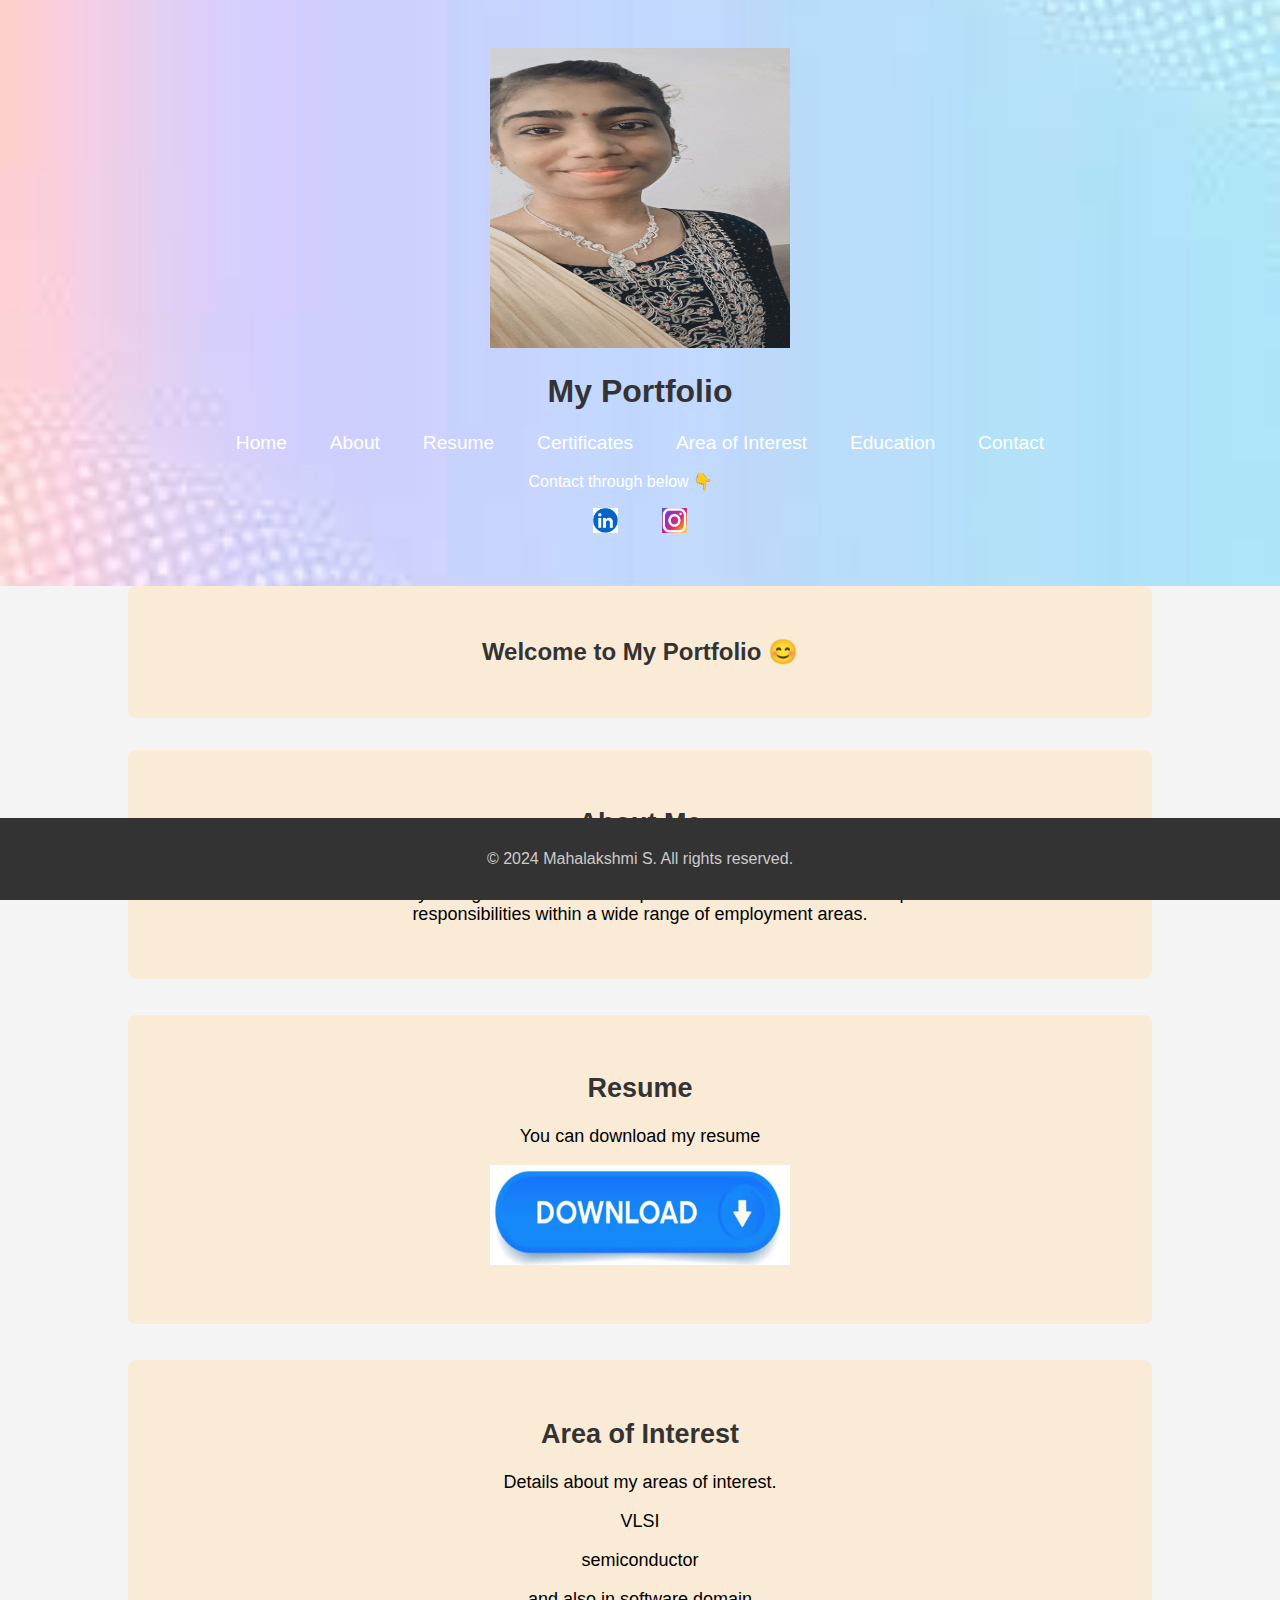
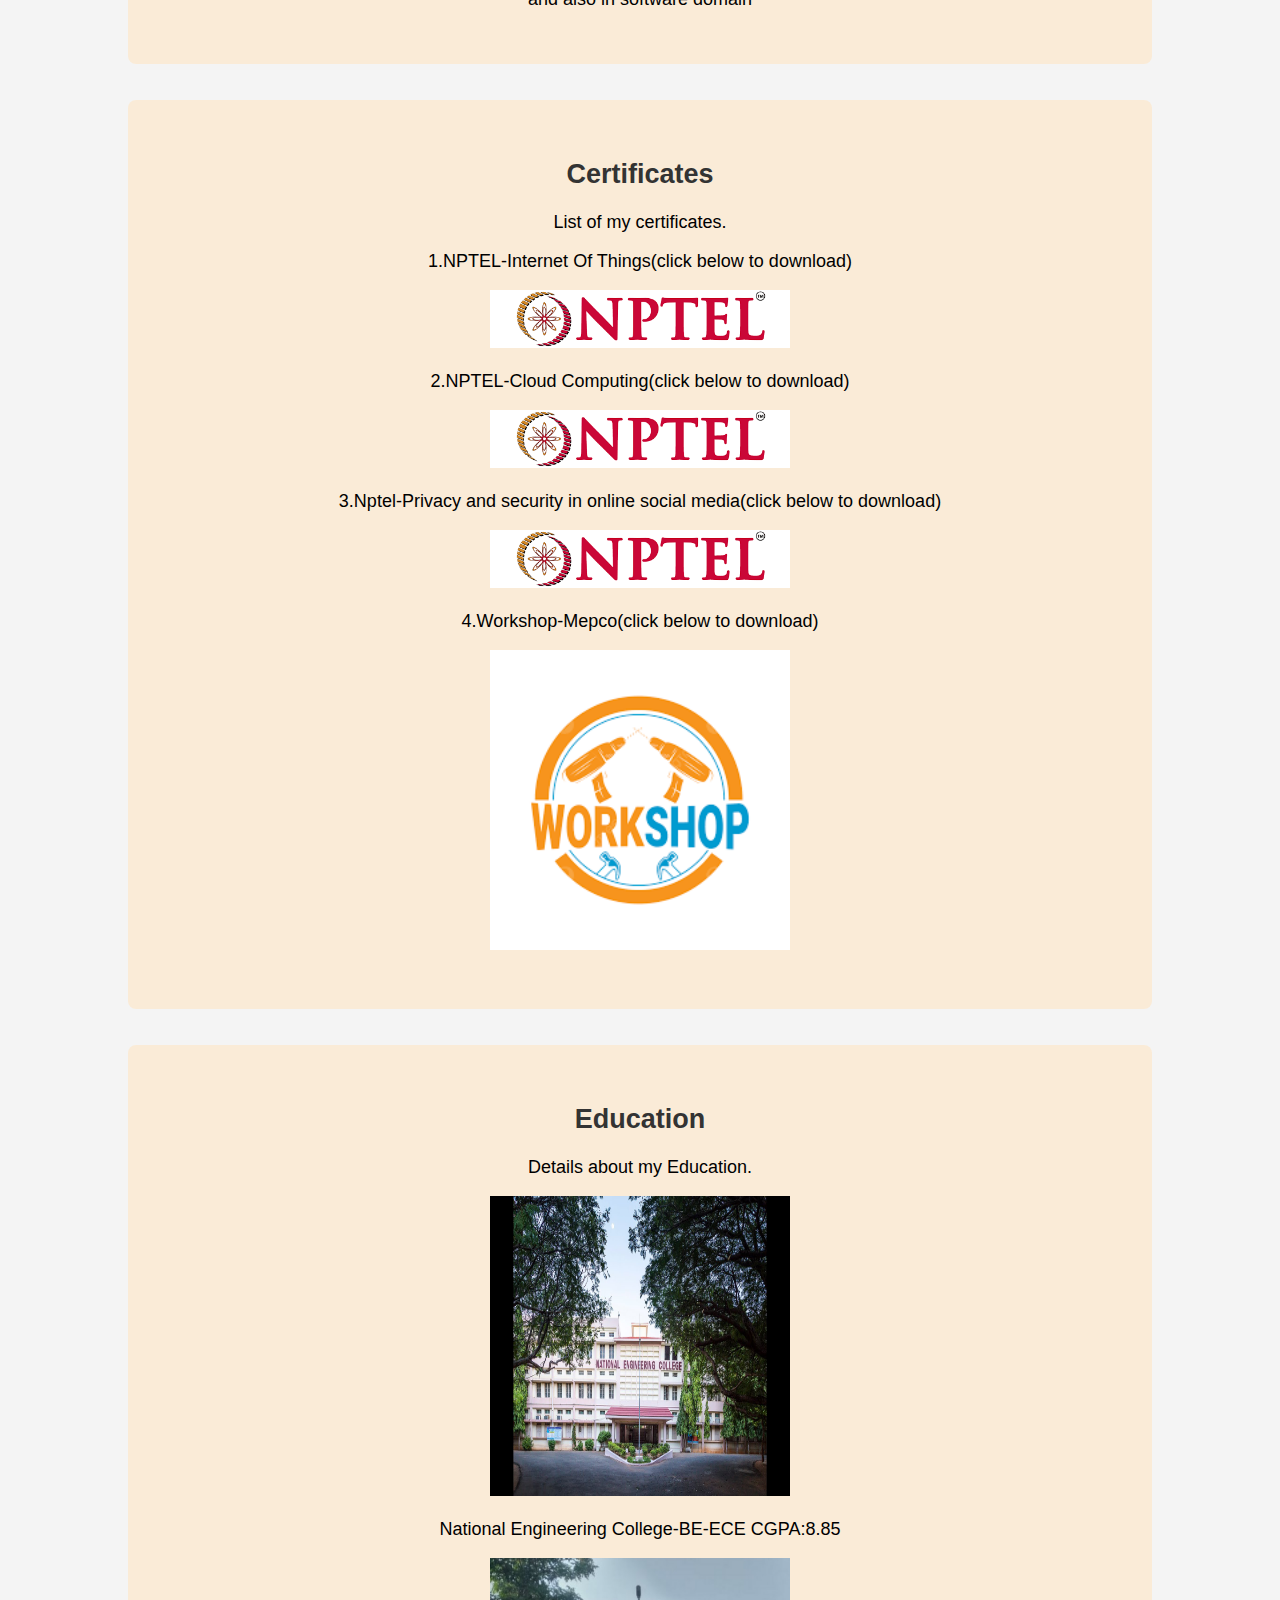
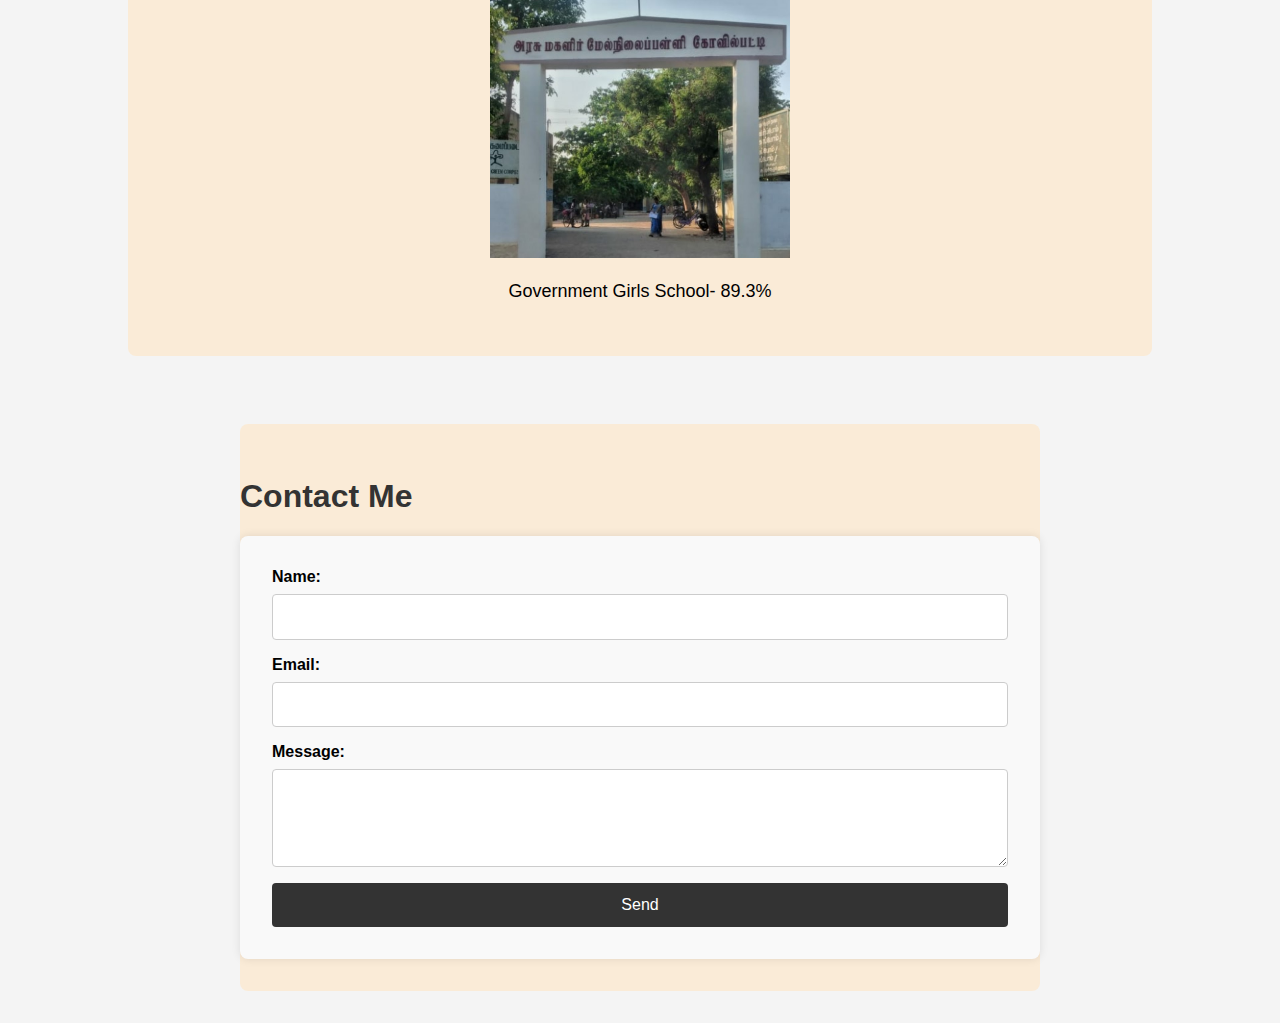
==== fold1/index.html @ 5044a742 "Add files via upload" ====
<!DOCTYPE html>
<html lang="en">
<head>
    <meta charset="UTF-8">
    <meta name="viewport" content="width=device-width, initial-scale=1.0">
    <title>My Portfolio</title>
    <link rel="stylesheet" href="style.css">
</head>
<body>
<header class="header-background">   
    <nav>
        <img src="images/imagemaha.jfif" height="300" width="300">
        <h1>My Portfolio</h1>
        <a href="#home">Home</a>
        <a href="#about">About</a>
        <a href="#resume">Resume</a>
        <a href="#certificates">Certificates</a>
        <a href="#areaofinterest">Area of Interest</a>
        <a href="#Education">Education</a>
        <a href="#contact">Contact</a>
        <p> Contact through below 👇
        <a href="https://www.linkedin.com/in/mahalakshmi-s-2719b5256?utm_source=share&utm_campaign=share_via&utm_content=profile&utm_medium=android_app" target="_blank">
        </p>  <img src="images/linkedinlogo.jfif" style="width:25px;height:25px;">
        </a>
        <a href="https://www.instagram.com/s_maha_2k_05?igsh=MWg0Mnh5aGR2NmZuMg==" target="_blank">
           <img src="images/instalogo.jfif" style="width:25px;height:25px;">
        </a>
            
    </nav>
</header>
<section id="home" class="container">
    <h2>Welcome to My Portfolio 😊</h2>
</section>

<section id="about" class="container">
    <h2>About Me</h2>
    <p>    Myself Mahalakshmi ,I am a dedicated, organized and methodical individual. I have good interpersonal skills, am an excellent team worker and am keen and very willing to learn and develop new skills. I am reliable and dependable and often seek new responsibilities within a wide range of employment areas.</p>
</section>
<section id="resume" class="container">
    <h2>Resume</h2>
    <p>You can download my resume</p>
    <body>
        <a href="c:\Users\Maha\Downloads\maha resume.pdf" target="_blank">
        </p> <img src="images/downloadlogo.jfif" style="width:300px;height:100px;"></p>
        </a>
    </body>
    
</section>
<section id="areaofinterest" class="container">
    <h2>Area of Interest</h2>
    <p>Details about my areas of interest.</p>
    <p>VLSI</p>
    <p>semiconductor</p>
    <p>and also in software domain</p>
</section>


<section id="certificates" class="container">
    <h2>Certificates</h2>
    <p>List of my certificates.</p>
    <body>
        <p>1.NPTEL-Internet Of Things(click below to download)</p>
        <a href="Introduction To Internet Of Things.pdf" target="_blank">
        </p> <img src="images/nptellogo.png" style="width:300px;height:auto;"></p>
        </a>
        <body>
            <p>2.NPTEL-Cloud Computing(click below to download)</p>
            <a href="Cloud Computing2.pdf" target="_blank">
            </p>   <img src="images/nptellogo.png" style="width:300px;height:auto;"></p>
            </a>
            <body>
                <p>3.Nptel-Privacy and security in online social media(click below to download)</p>
                <a href="privacy2.pdf" target="_blank">
                </p> <img src="images/nptellogo.png" style="width:300px;height:auto;"></p>
                </a>
                <body>
                    <p>4.Workshop-Mepco(click below to download)</p>
                  <a href="c:\Users\Maha\Downloads\workshop1.pdf" target="_blank">
                  </p> <img src="images/workshoplogo.png" style="width:300px;height:auto;"></p>
                  </a>
</section>



<section id="Education" class="container">
    <h2>Education</h2>
    <p>Details about my Education.</p>
    <img src="images/necimg.jpg" height="300" width="300">
    <p>National Engineering College-BE-ECE CGPA:8.85</p>
    <img src="images/GGHSS.jpg" height="300" width="300">
    <p>Government Girls School- 89.3%</p>

</section>
</body>
    
</section>
</html>
<html lang="en">
<head>
    <meta charset="UTF-8">
    <meta name="viewport" content="width=device-width, initial-scale=1.0">
    <title>Contact Me</title>
</head>
<body>
    </header>
    <main>
        <section id="contact" class="container">
            <h1>Contact Me</h1>
            <form action="mailto:mahalakshus057@gmail.com" method="post" enctype="text/plain">
                <div class="form-group">
                    <label for="name">Name:</label>
                    <input type="text" id="name" name="name" required>
                </div>
                <div class="form-group">
                    <label for="email">Email:</label>
                    <input type="email" id="email" name="email" required>
                </div>
                <div class="form-group">
                    <label for="message">Message:</label>
                    <textarea id="message" name="message" rows="5" required></textarea>
                </div>
                <button type="submit">Send</button>
            </form>
        </section>
    </main>
    <footer>
        <p>&copy; 2024 Mahalakshmi S. All rights reserved.</p>
    </footer>
    <script src="js/scripts.js"></script>
</body>
---- fold1/style.css ----
body {
    font-family: Arial, sans-serif;
    margin: 0;
    padding: 0;
    background: #f4f4f4;
}

.header-background {
    background: url('images/back4.jfif') no-repeat center center;
    background-size: cover;
    color: white;
    padding: 2em 0;
    text-align: center;
}

nav {
    margin: 1em 0;
}

nav a {
    color: white;
    margin: 0 1em;
    text-decoration: none;
    font-size: 1.2em;
}

nav a:hover {
    text-decoration: underline;
}

.container {
    width: 80%;
    margin: 0 auto;
    padding: 2em 0;
    background: white;
    border-radius: 8px;
    margin-bottom: 2em;
}

h1, h2 {
    color: #333;
}

#home {
    background-size: cover;
    color: white;
    padding: 2em 0;
    text-align: center;
    margin-bottom: 2em;
    background-color: antiquewhite;
}
#resume{
    text-align: center;
    font-style: var(Arial);
    font-weight: 200;
    font-size: large;
    text-align: center;
    background-color: antiquewhite;
}
section {
    padding: 2em 0;
}

#about{
    text-align: center;
    font-style: var(Arial);
    font-weight: 200;
    font-size: large;
    text-align: center;
    background-color: antiquewhite;
}
#areaofinterest{
    text-align: center;
    font-style: var(Arial);
    font-weight: 200;
    font-size: large;
    text-align: center;
    background-color: antiquewhite;
}
#certificates{
    text-align: center;
    font-style: var(Arial);
    font-weight: 200;
    font-size: large;
    text-align: center;
    background-color: antiquewhite;
}
#Education{
    text-align: center;
    font-style: var(Arial);
    font-weight: 200;
    font-size: large;
    background-color: antiquewhite;
}
body {
    font-family: Arial, sans-serif;
    margin: 0;
    padding: 0;
    box-sizing: border-box;
}

header {
    background: #333;
    color: #fff;
    padding: 1em 0;
}

header nav ul {
    list-style: none;
    padding: 0;
    display: flex;
    justify-content: center;
}

header nav ul li {
    margin: 0 1em;
}

header nav ul li a {
    color: #fff;
    text-decoration: none;
}

main {
    padding: 2em;
}

footer {
    text-align: center;
    padding: 1em 0;
    background:#333;
    color:#ccc;
    position: fixed;
    width: 100%;
    bottom: 0;
}

#contact {
    max-width: 800px;
    margin: 0 auto;
    padding: 2em 0;
    background-color: antiquewhite;
}

form {
    display: flex;
    flex-direction: column;
    gap: 1em;
    background: #f9f9f9;
    padding: 2em;
    border-radius: 8px;
    box-shadow: 0 0 10px rgba(0, 0, 0, 0.1);
}

.form-group {
    display: flex;
    flex-direction: column;
}

.form-group label {
    margin-bottom: 0.5em;
    font-weight: bold;
}

.form-group input,
.form-group textarea {
    padding: 0.8em;
    border: 1px solid #ccc;
    border-radius: 4px;
    font-size: 1em;
}

.form-group input:focus,
.form-group textarea:focus {
    outline: none;
    border-color: #333;
}

button {
    padding: 0.8em 1.5em;
    background: #333;
    color: #fff;
    border: none;
    border-radius: 4px;
    cursor: pointer;
    font-size: 1em;
    transition: background 0.3s ease;
}

button:hover {
    background: #555;
}
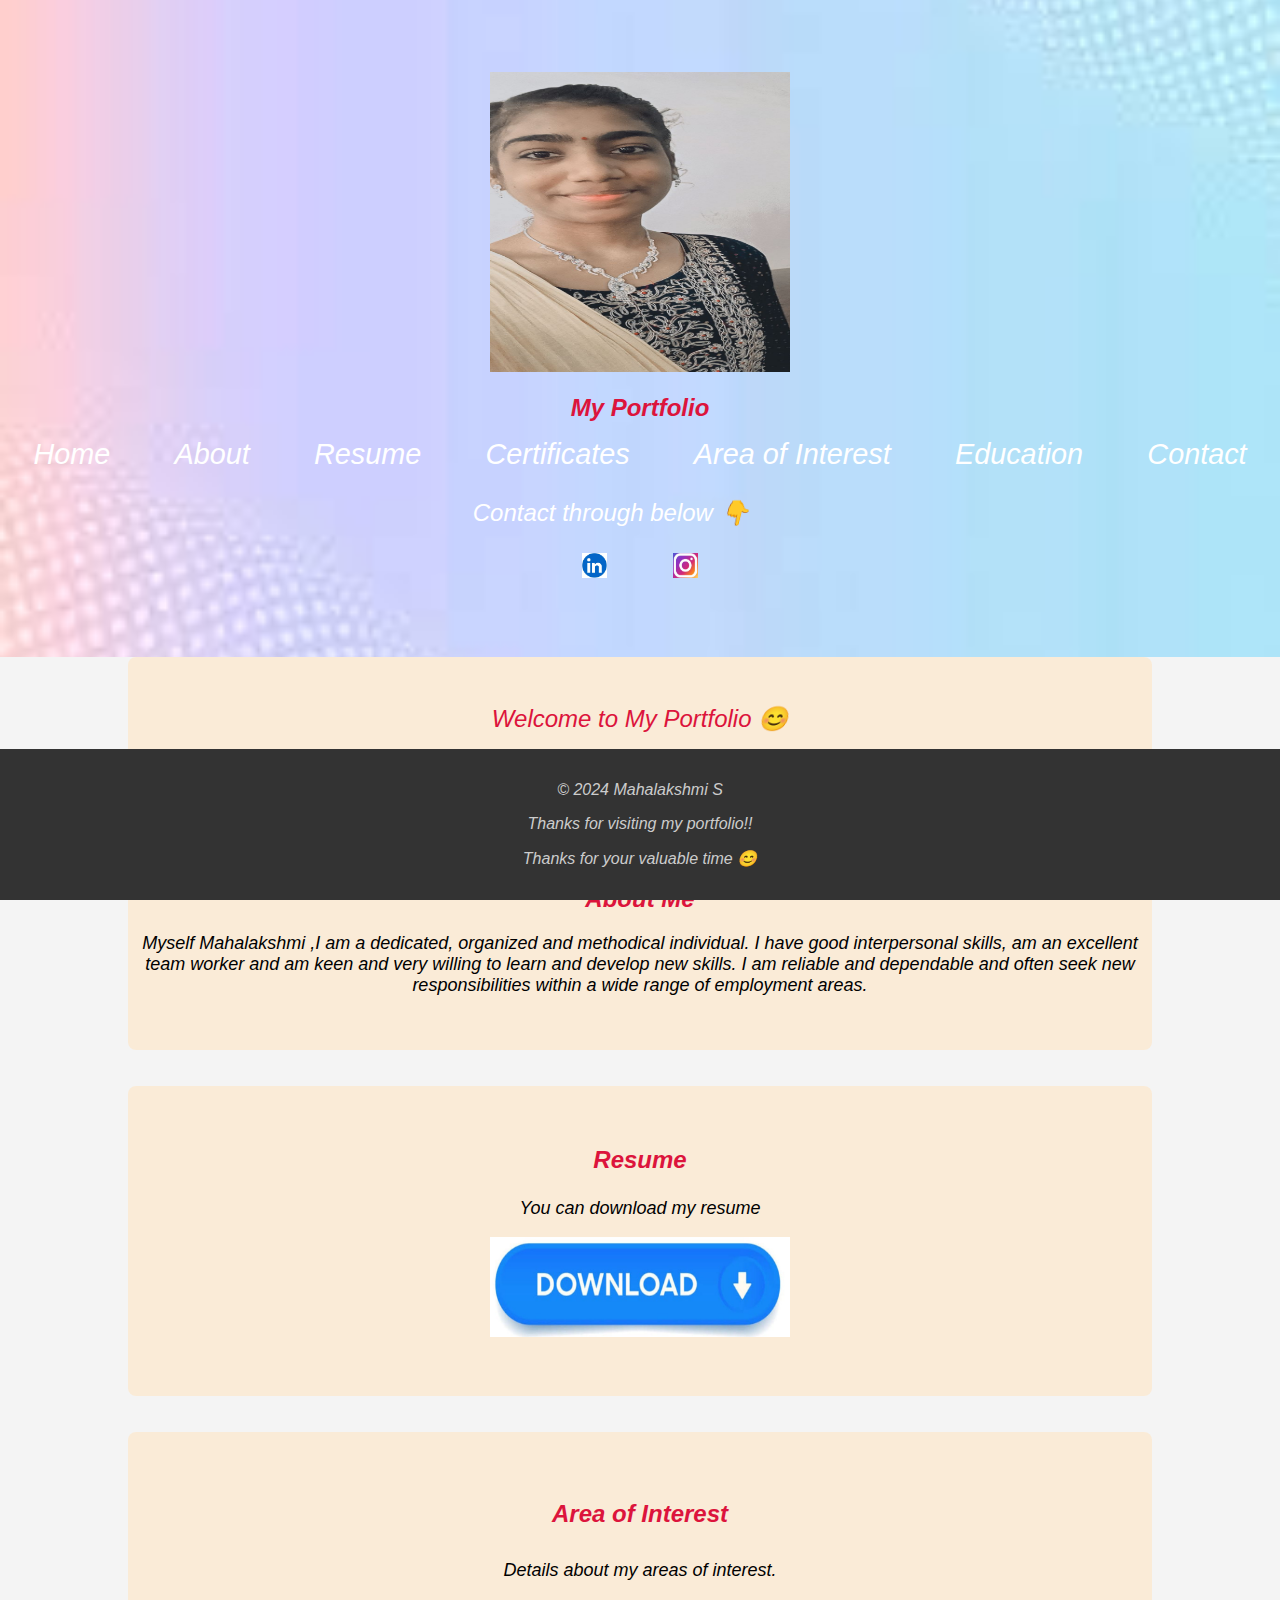
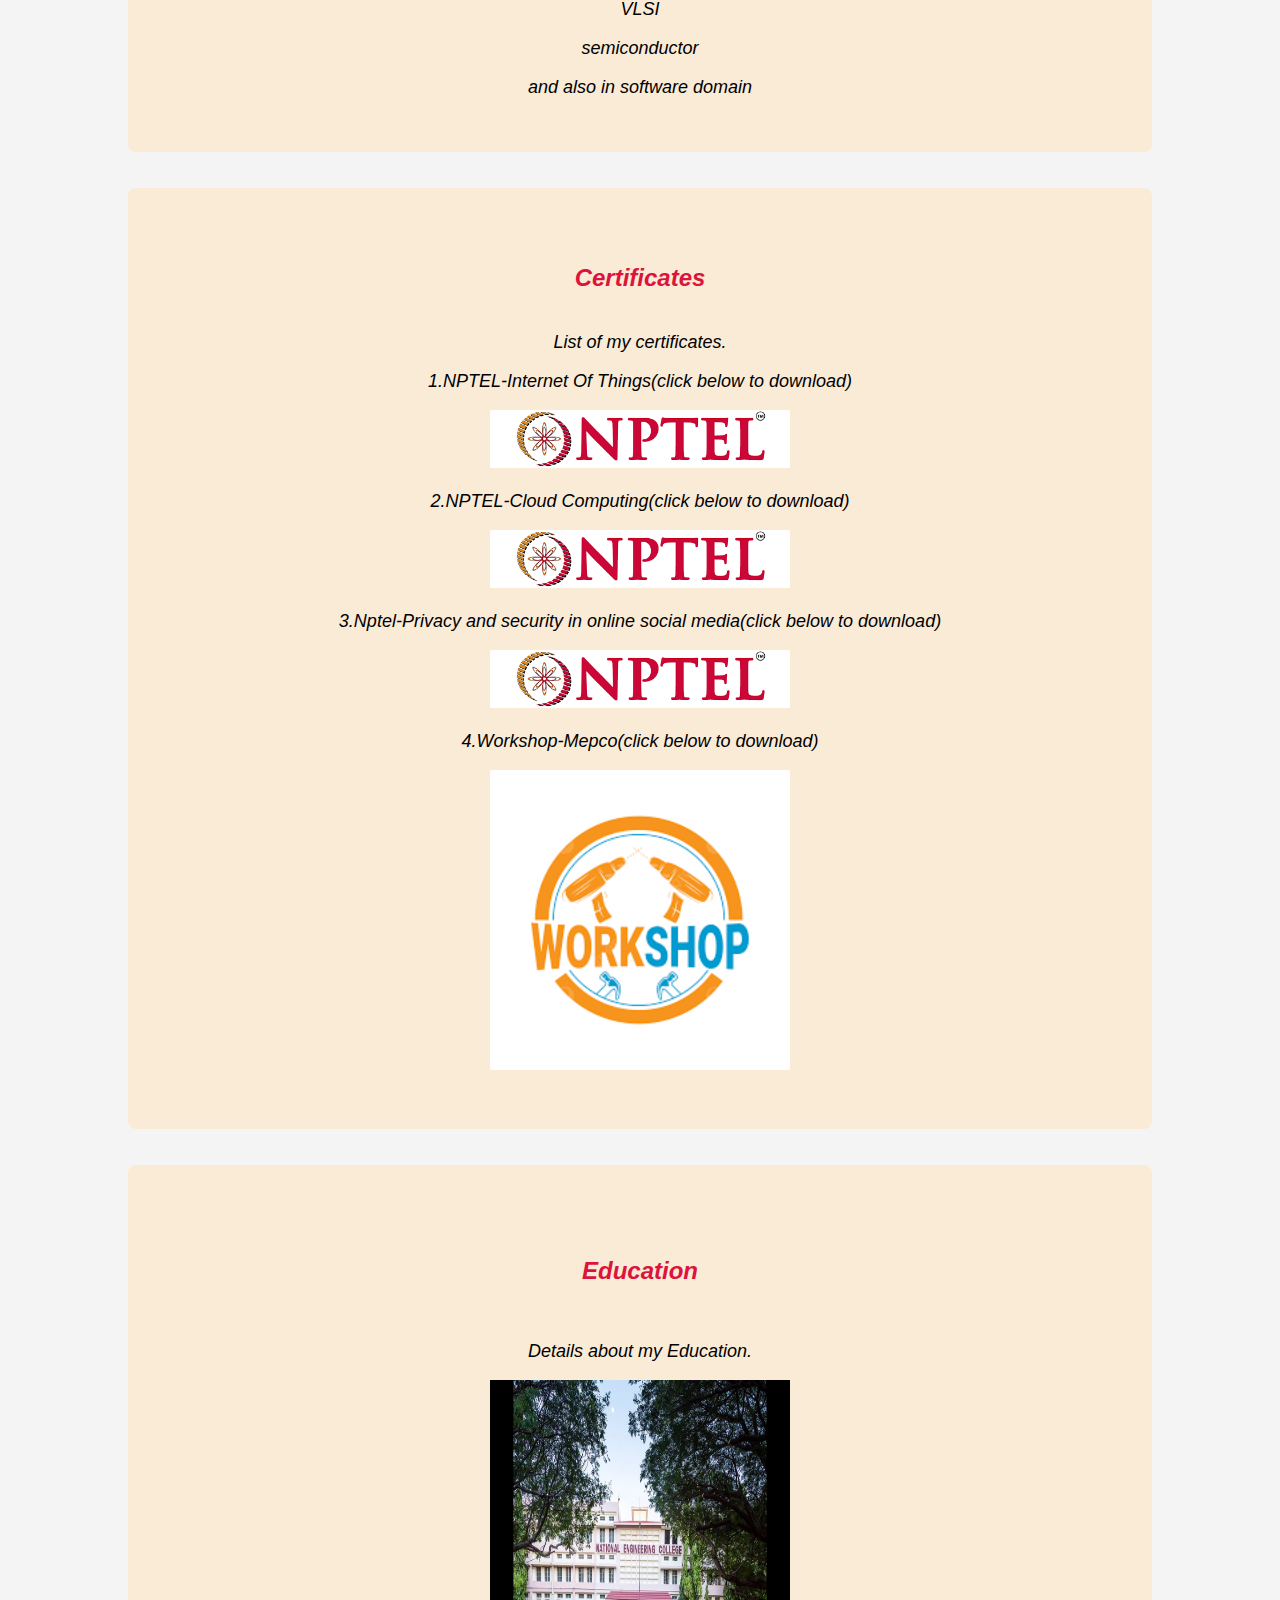
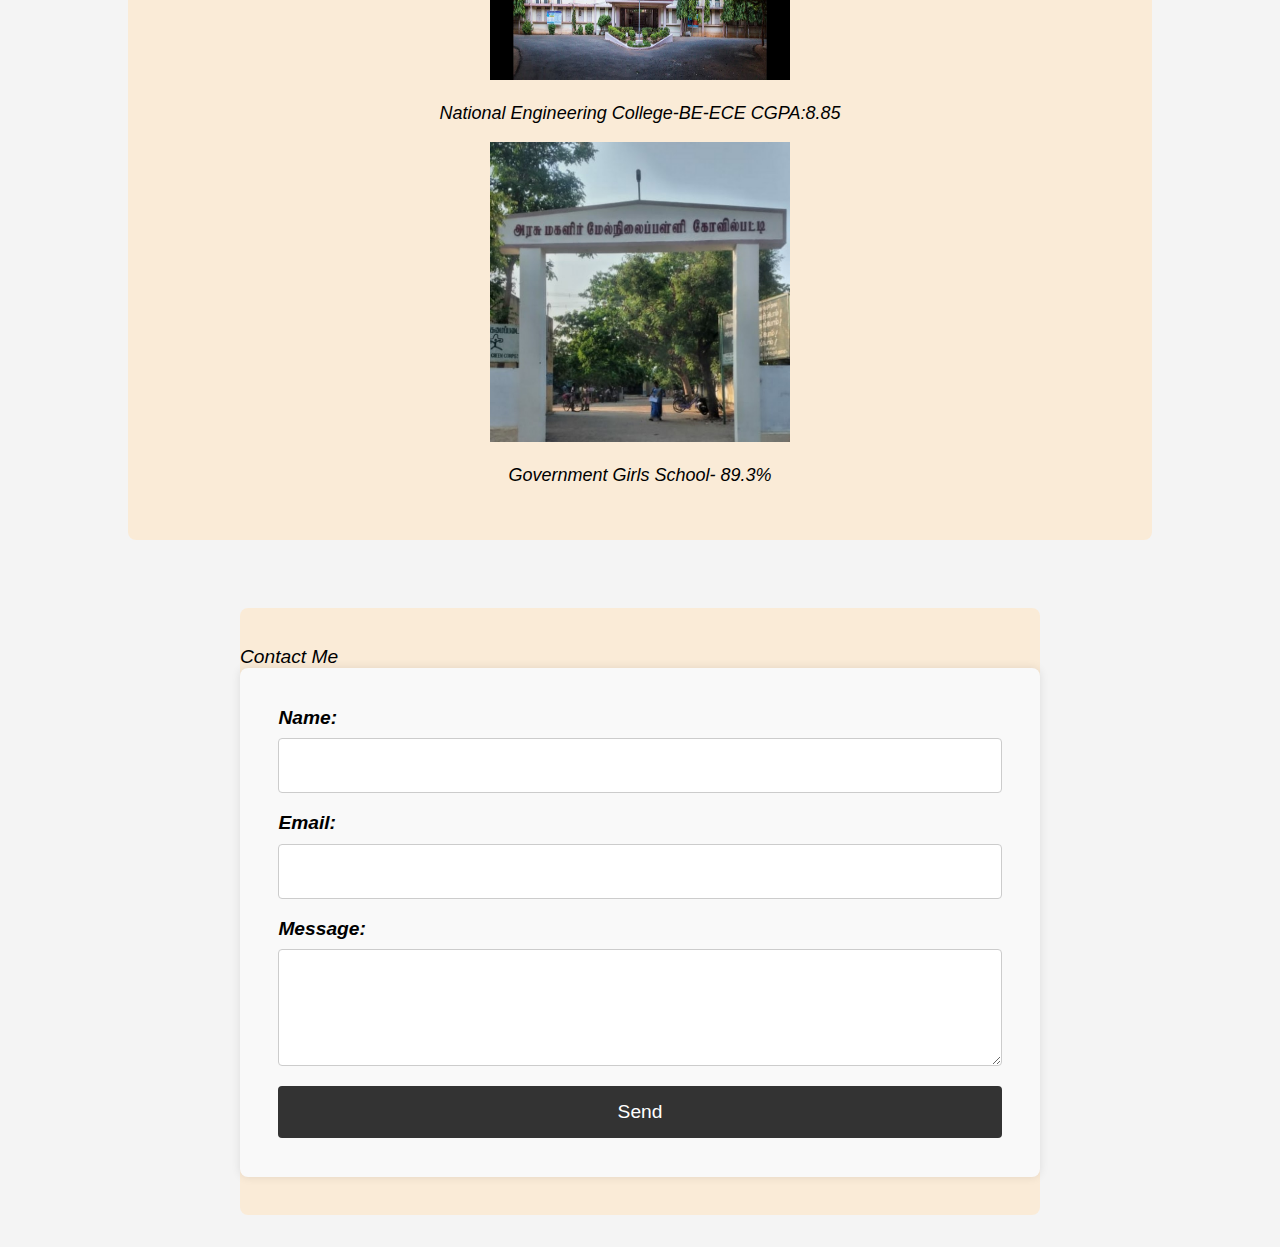
==== commit 745df7dc: "Add files via upload" ====
--- a/fold1/index.html
+++ b/fold1/index.html
@@ -29,7 +29,7 @@
     </nav>
 </header>
 <section id="home" class="container">
-    <h2>Welcome to My Portfolio 😊</h2>
+    <h8>Welcome to My Portfolio 😊</h8>
 </section>
 
 <section id="about" class="container">
@@ -37,17 +37,17 @@
     <p>    Myself Mahalakshmi ,I am a dedicated, organized and methodical individual. I have good interpersonal skills, am an excellent team worker and am keen and very willing to learn and develop new skills. I am reliable and dependable and often seek new responsibilities within a wide range of employment areas.</p>
 </section>
 <section id="resume" class="container">
-    <h2>Resume</h2>
+    <h3>Resume</h3>
     <p>You can download my resume</p>
     <body>
-        <a href="c:\Users\Maha\Downloads\maha resume.pdf" target="_blank">
+        <a href="maha resume.pdf" target="_blank">
         </p> <img src="images/downloadlogo.jfif" style="width:300px;height:100px;"></p>
         </a>
     </body>
     
 </section>
 <section id="areaofinterest" class="container">
-    <h2>Area of Interest</h2>
+    <h4>Area of Interest</h4>
     <p>Details about my areas of interest.</p>
     <p>VLSI</p>
     <p>semiconductor</p>
@@ -56,7 +56,7 @@
 
 
 <section id="certificates" class="container">
-    <h2>Certificates</h2>
+    <h5>Certificates</h5>
     <p>List of my certificates.</p>
     <body>
         <p>1.NPTEL-Internet Of Things(click below to download)</p>
@@ -75,7 +75,7 @@
                 </a>
                 <body>
                     <p>4.Workshop-Mepco(click below to download)</p>
-                  <a href="c:\Users\Maha\Downloads\workshop1.pdf" target="_blank">
+                  <a href="workshop1.pdf" target="_blank">
                   </p> <img src="images/workshoplogo.png" style="width:300px;height:auto;"></p>
                   </a>
 </section>
@@ -83,7 +83,7 @@
 
 
 <section id="Education" class="container">
-    <h2>Education</h2>
+    <h6>Education</h6>
     <p>Details about my Education.</p>
     <img src="images/necimg.jpg" height="300" width="300">
     <p>National Engineering College-BE-ECE CGPA:8.85</p>
@@ -105,7 +105,7 @@
     </header>
     <main>
         <section id="contact" class="container">
-            <h1>Contact Me</h1>
+            <h7>Contact Me</h7>
             <form action="mailto:mahalakshus057@gmail.com" method="post" enctype="text/plain">
                 <div class="form-group">
                     <label for="name">Name:</label>
@@ -124,7 +124,10 @@
         </section>
     </main>
     <footer>
-        <p>&copy; 2024 Mahalakshmi S. All rights reserved.</p>
+        <p>&copy; 2024 Mahalakshmi S</p>
+        <p>Thanks for visiting my portfolio!!</p>
+        <p>Thanks for your valuable time 😊</p>
+        
     </footer>
     <script src="js/scripts.js"></script>
 </body>
--- a/fold1/style.css
+++ b/fold1/style.css
@@ -3,6 +3,7 @@
     margin: 0;
     padding: 0;
     background: #f4f4f4;
+    font-style: italic;
 }
 
 .header-background {
@@ -11,6 +12,8 @@
     color: white;
     padding: 2em 0;
     text-align: center;
+    font-style: italic;
+    font-size: x-large;
 }
 
 nav {
@@ -48,6 +51,10 @@
     text-align: center;
     margin-bottom: 2em;
     background-color: antiquewhite;
+    font-style: italic;
+    font-size: x-large;
+    color: crimson;
+    font-size: x-large;
 }
 #resume{
     text-align: center;
@@ -56,6 +63,7 @@
     font-size: large;
     text-align: center;
     background-color: antiquewhite;
+    font-style: italic;
 }
 section {
     padding: 2em 0;
@@ -68,6 +76,7 @@
     font-size: large;
     text-align: center;
     background-color: antiquewhite;
+    font-style: italic;
 }
 #areaofinterest{
     text-align: center;
@@ -76,6 +85,7 @@
     font-size: large;
     text-align: center;
     background-color: antiquewhite;
+    font-style: italic;
 }
 #certificates{
     text-align: center;
@@ -84,6 +94,7 @@
     font-size: large;
     text-align: center;
     background-color: antiquewhite;
+    font-style: italic;
 }
 #Education{
     text-align: center;
@@ -91,6 +102,7 @@
     font-weight: 200;
     font-size: large;
     background-color: antiquewhite;
+    font-style: italic;
 }
 body {
     font-family: Arial, sans-serif;
@@ -100,7 +112,7 @@
 }
 
 header {
-    background: #333;
+    background: crimson;
     color: #fff;
     padding: 1em 0;
 }
@@ -190,3 +202,30 @@
 button:hover {
     background: #555;
 }
+h2{
+    color: crimson;
+    font-size: x-large;
+}
+h3{
+    color: crimson;
+    font-size: x-large;
+}
+h4{
+    color: crimson;
+    font-size: x-large;
+}
+h5{
+    color: crimson;
+    font-size: x-large;
+}
+h6{
+    color: crimson;
+    font-size: x-large;
+}
+h1{
+    color: crimson;
+    font-size: x-large;
+}
+#contact{
+    font-size: larger;
+}
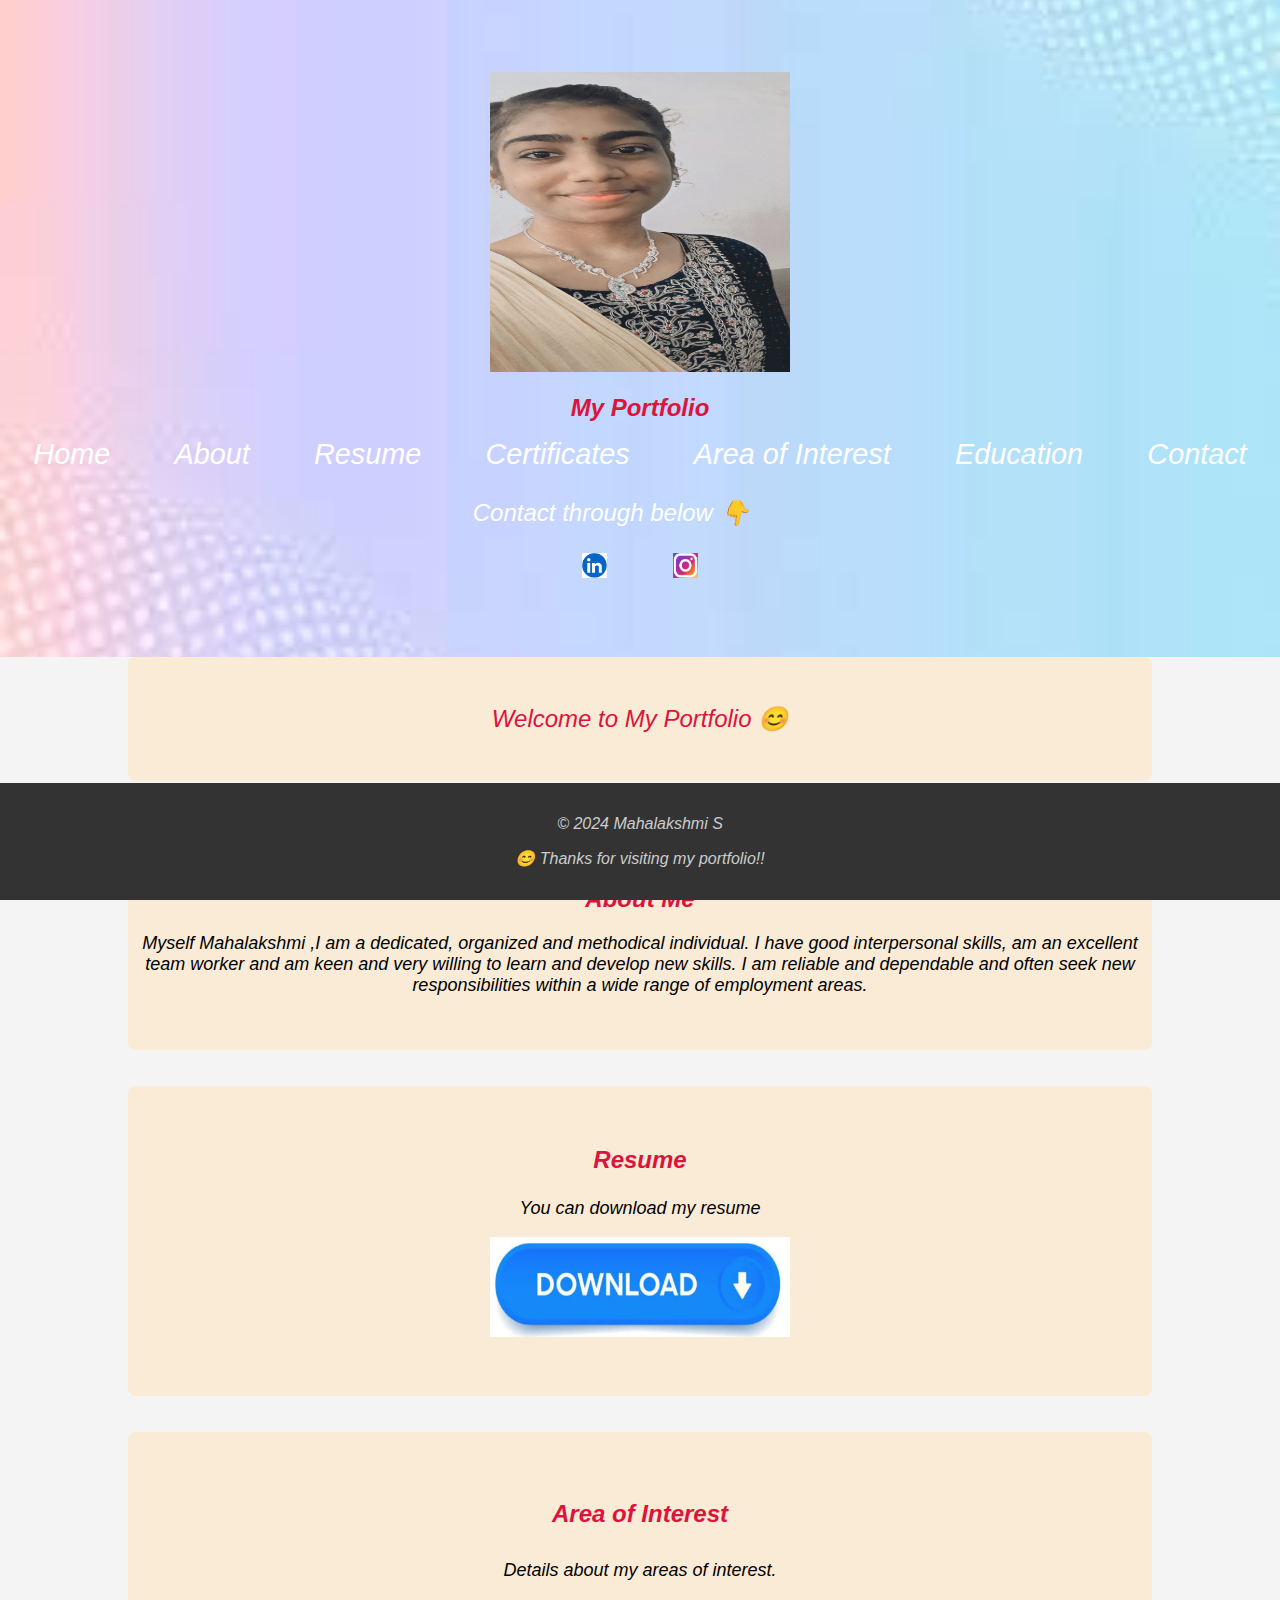
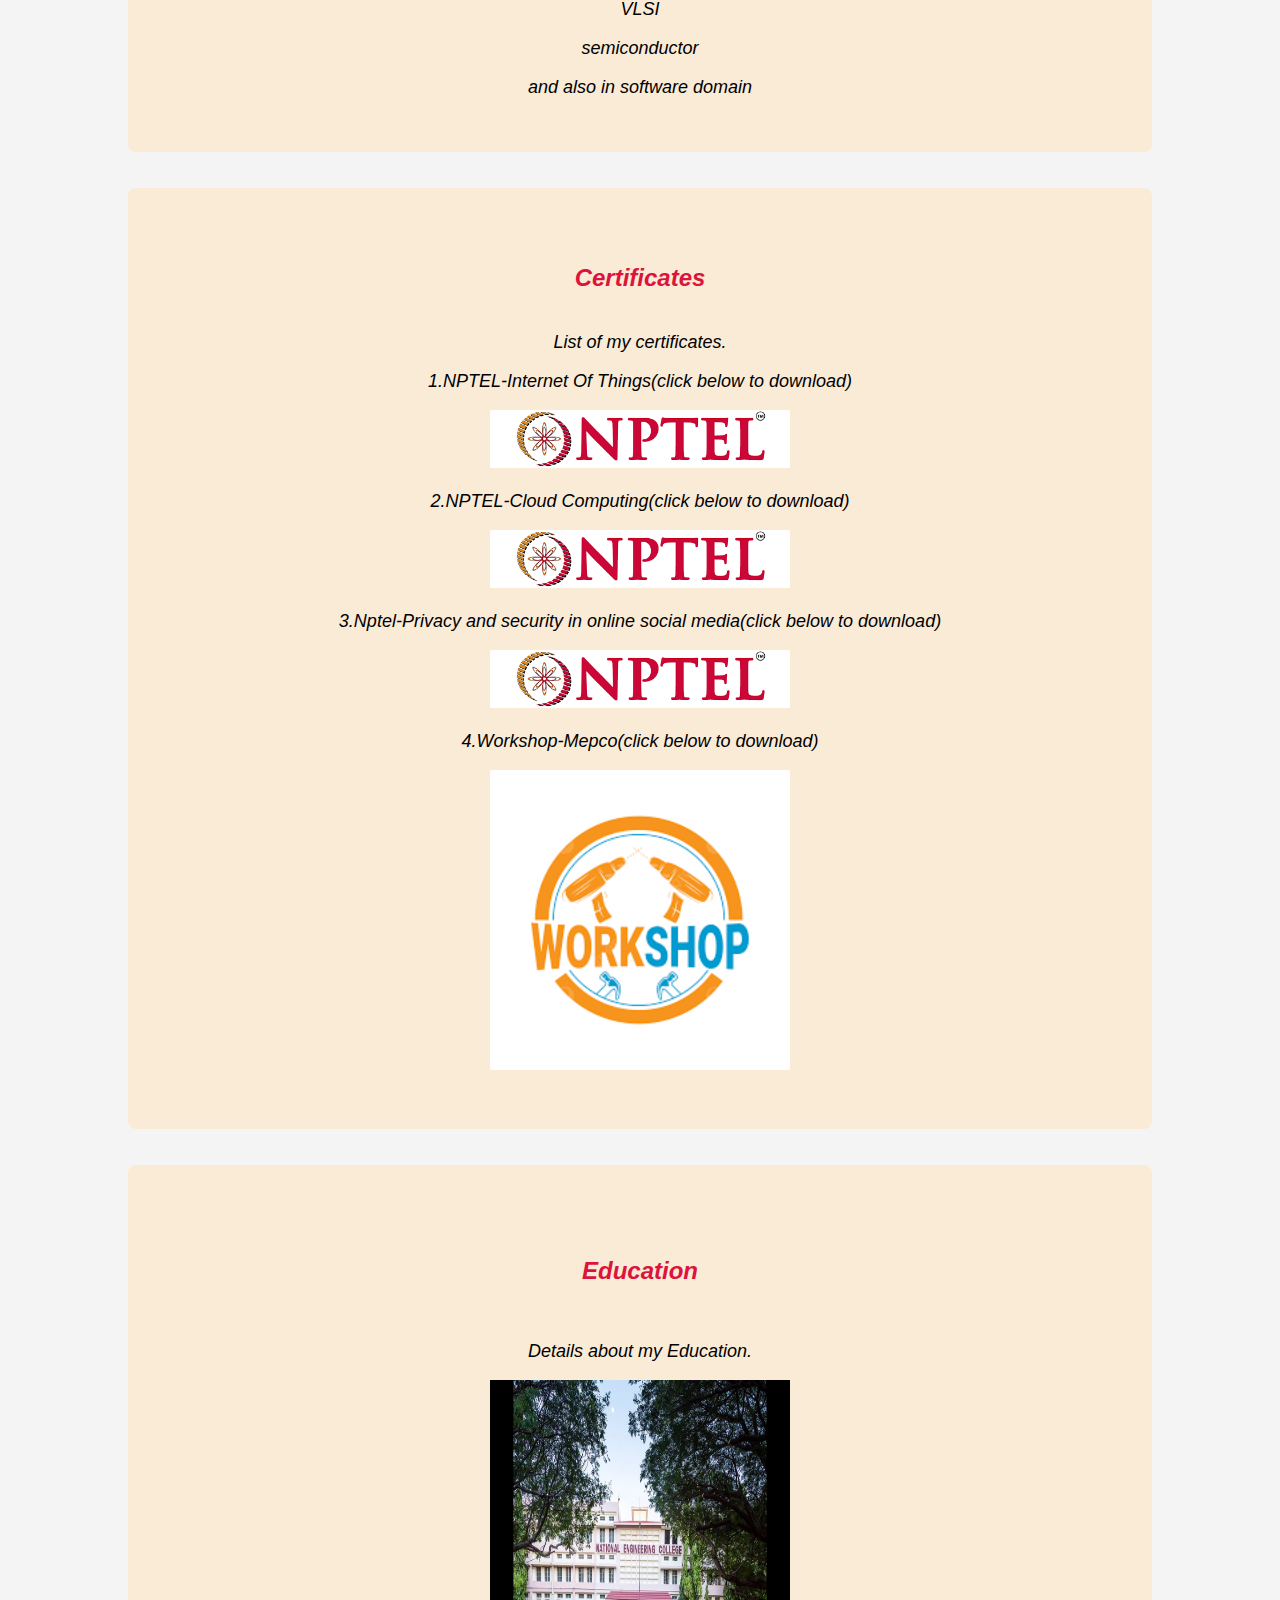
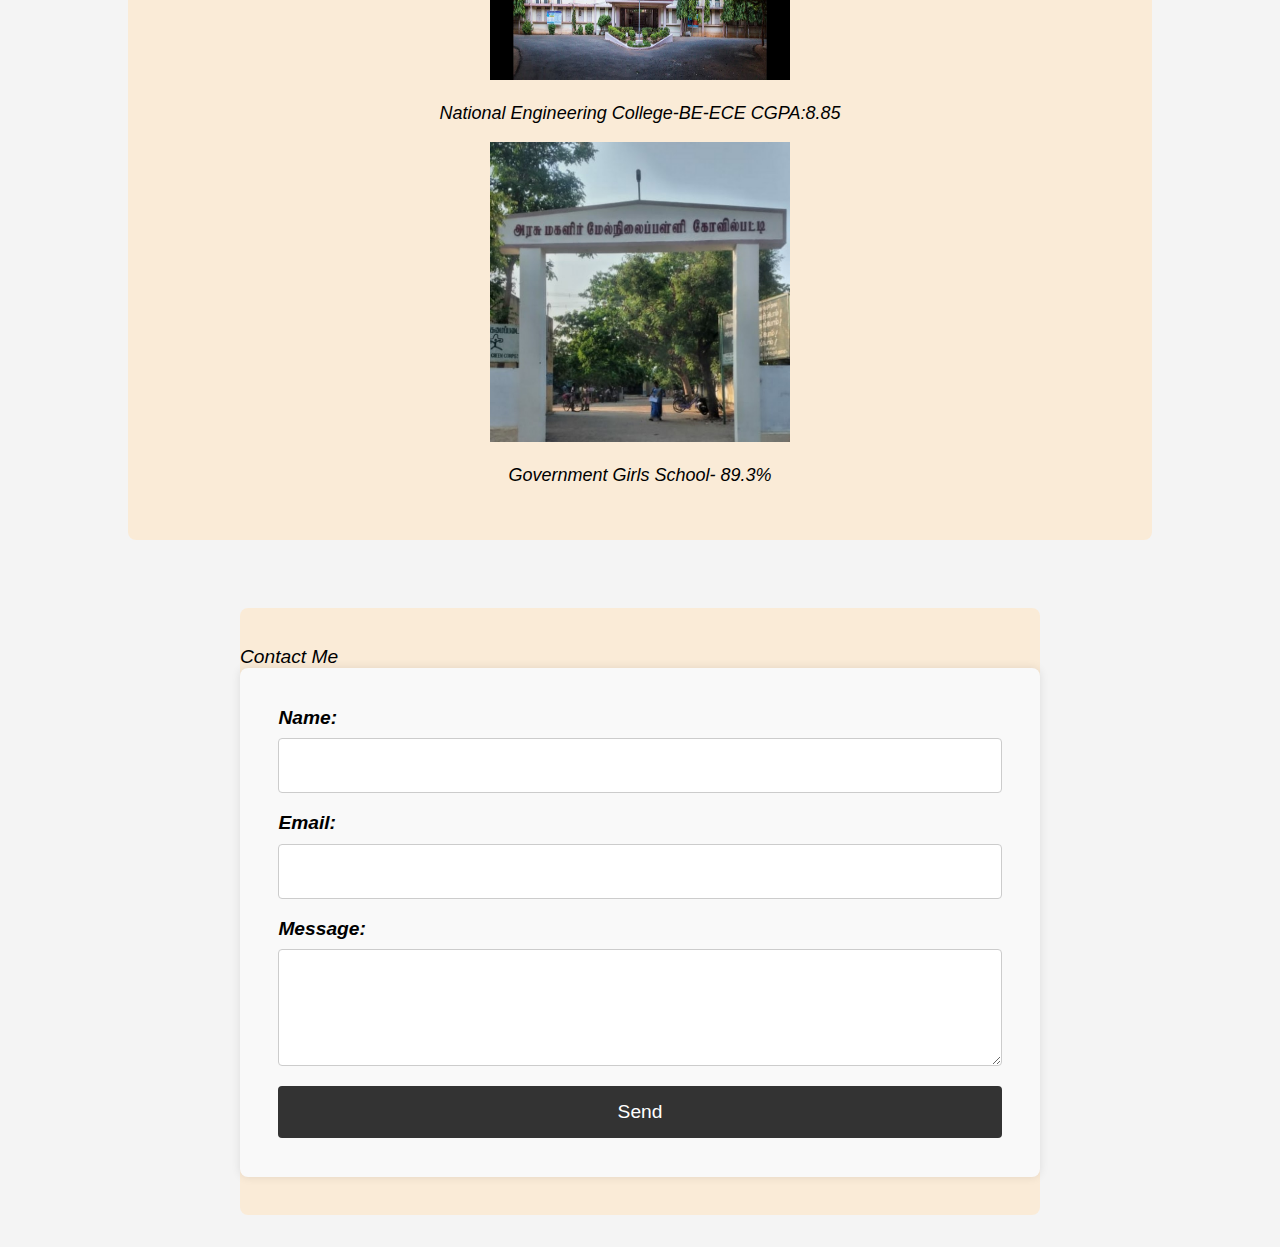
==== commit 82cd6d00: "Add files via upload" ====
--- a/fold1/index.html
+++ b/fold1/index.html
@@ -125,9 +125,7 @@
     </main>
     <footer>
         <p>&copy; 2024 Mahalakshmi S</p>
-        <p>Thanks for visiting my portfolio!!</p>
-        <p>Thanks for your valuable time 😊</p>
-        
+        <p>😊 Thanks for visiting my portfolio!!</p>
     </footer>
     <script src="js/scripts.js"></script>
 </body>
